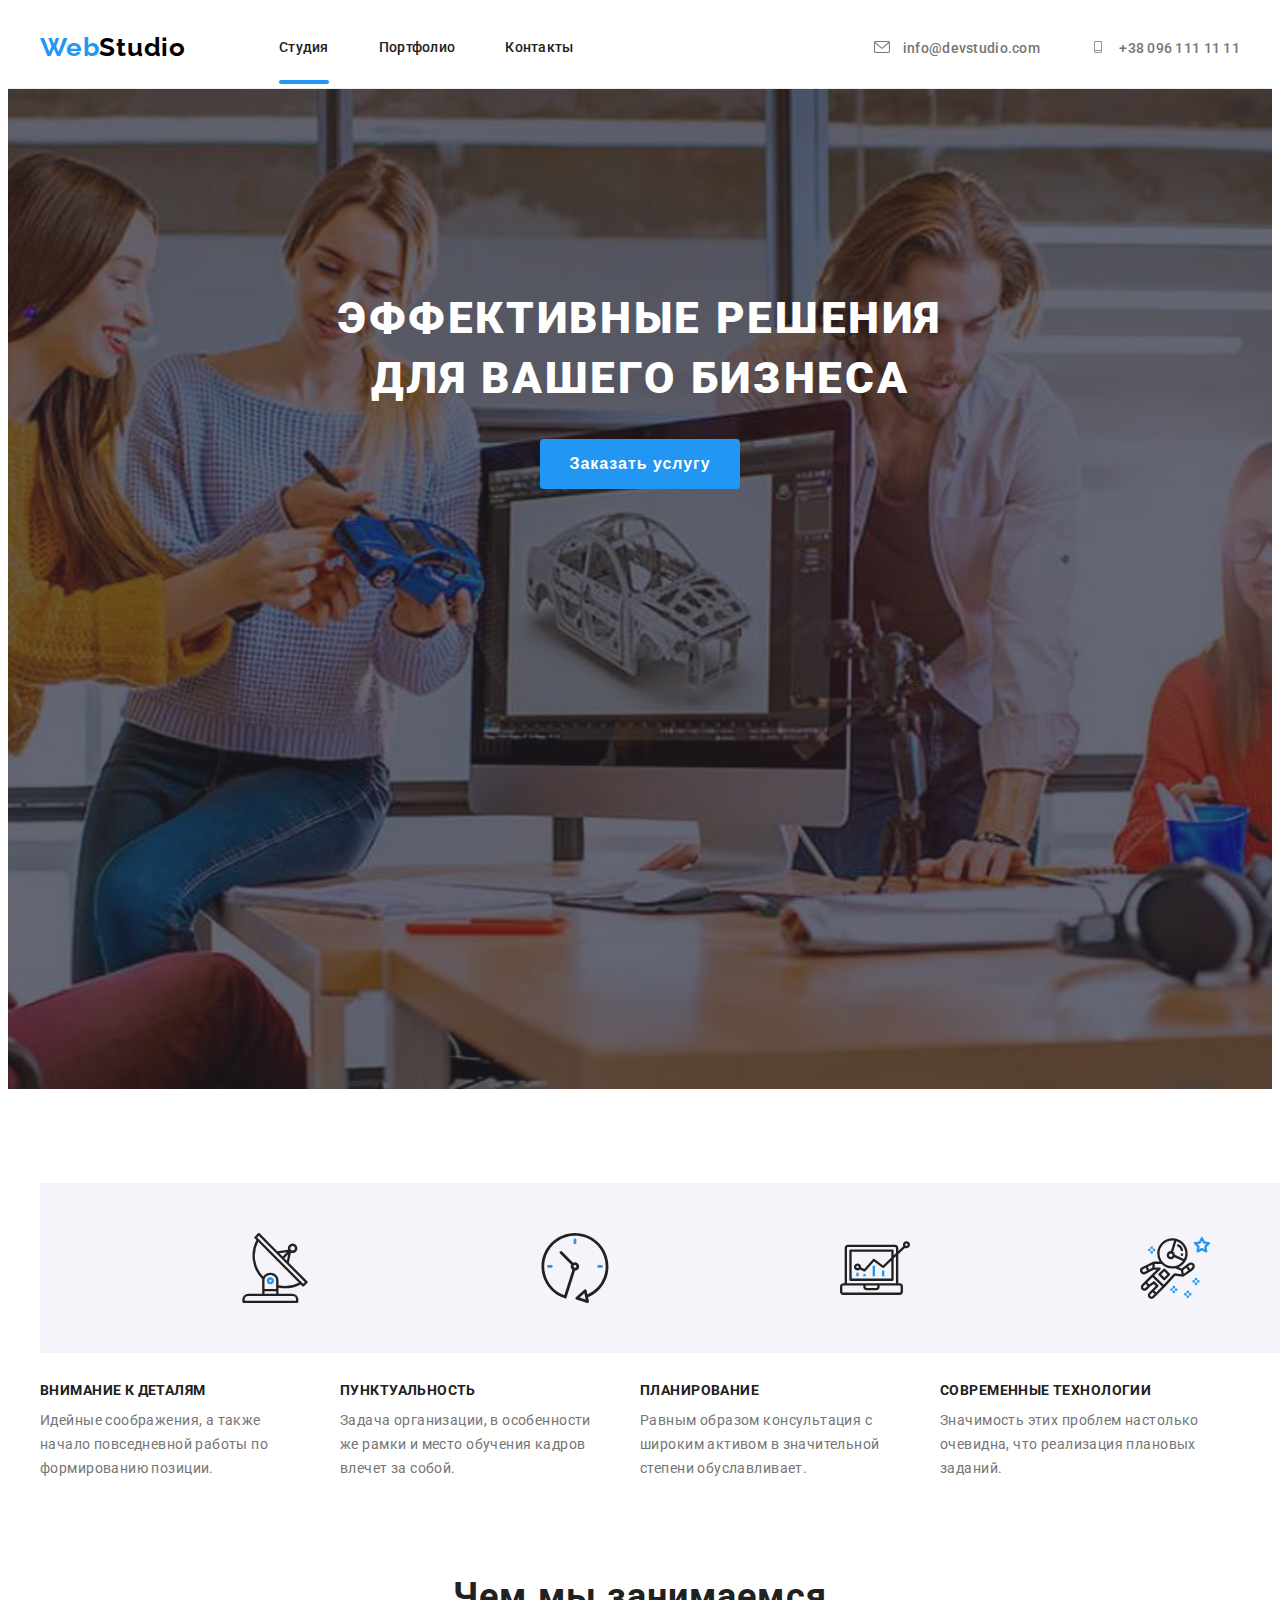
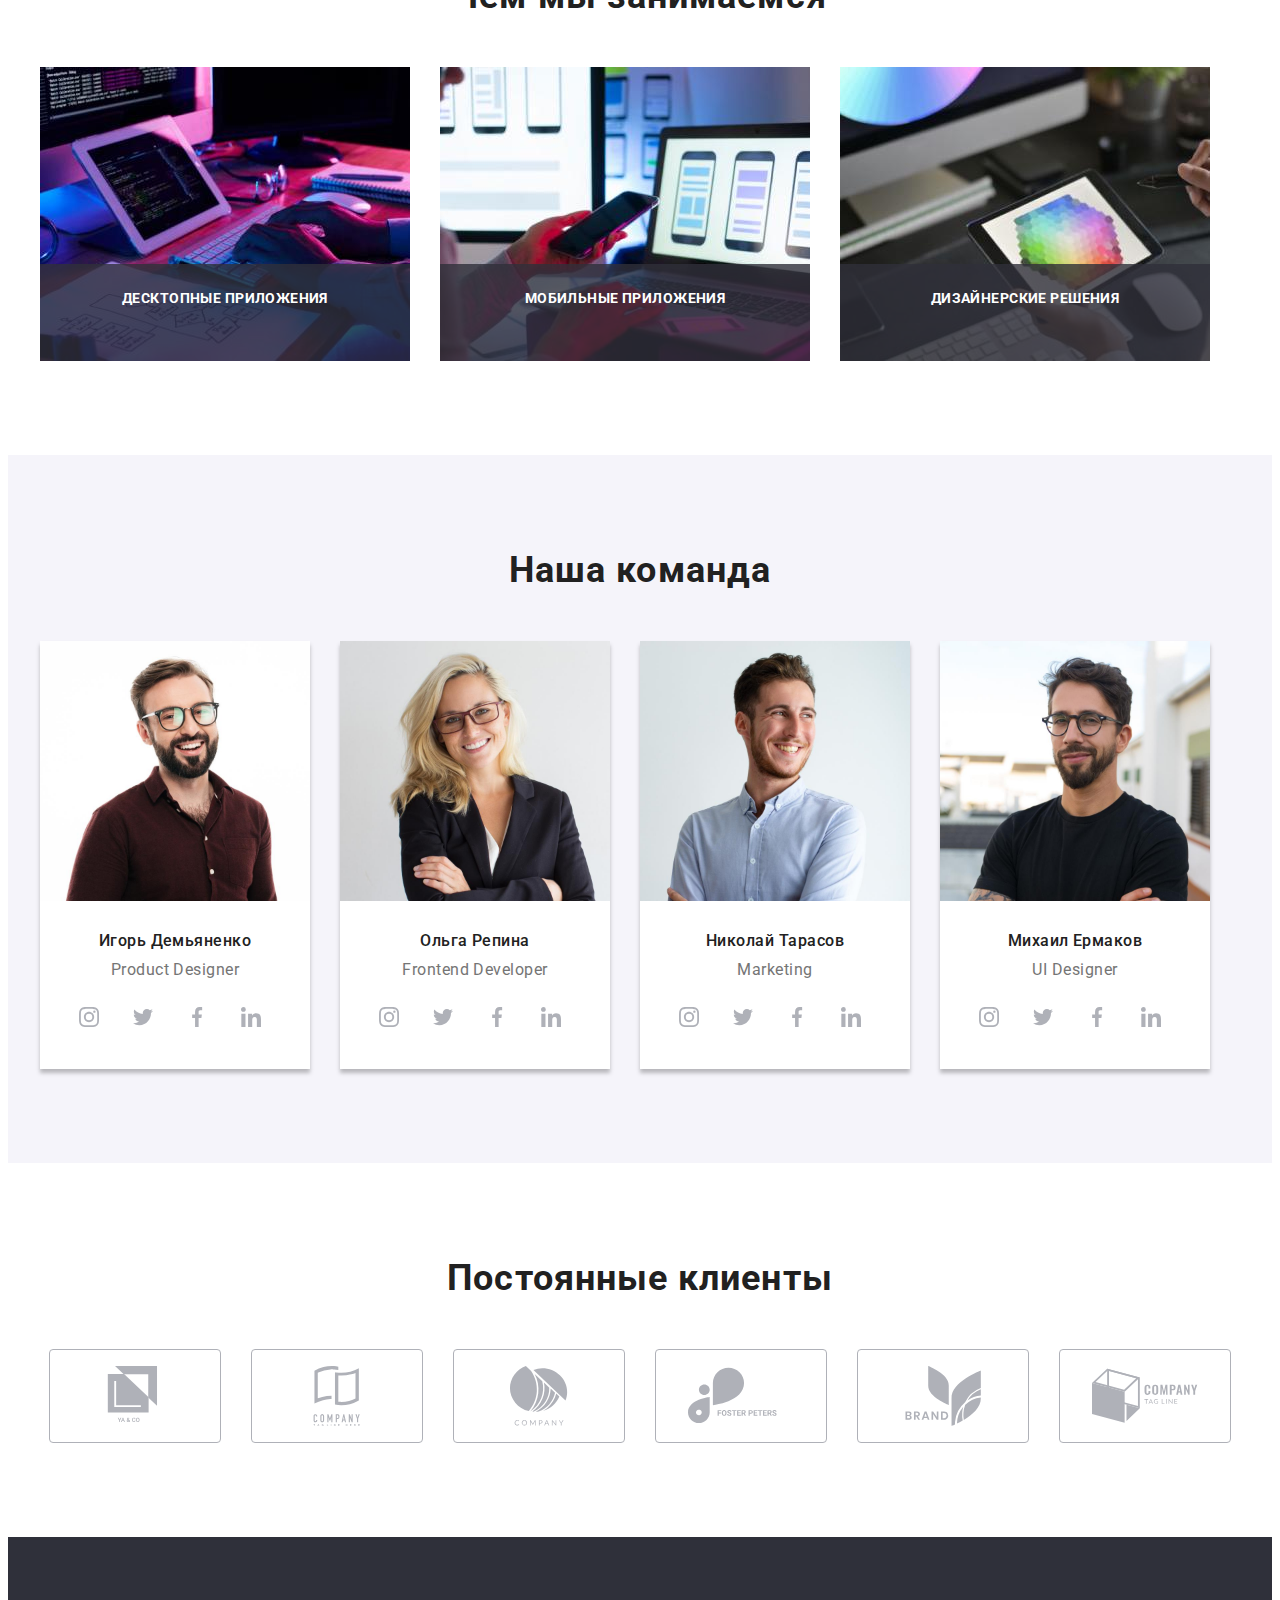
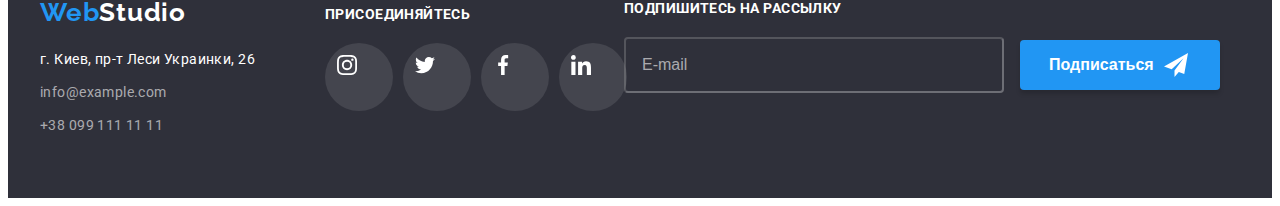
==== index.html @ b55950e6 "hw6-1st-try" ====
<!DOCTYPE html>
<html lang="ru">

<head>
  <meta charset="UTF-8" />
  <meta http-equiv="X-UA-Compatible" content="IE=edge" />
  <meta name="viewport" content="width=device-width, initial-scale=1.0" />
  <title>WebStudio</title>
  <link rel="preconnect" href="https://fonts.googleapis.com" />
  <link rel="preconnect" href="https://fonts.googleapis.com" />
  <link rel="preconnect" href="https://fonts.gstatic.com" crossorigin />
  <link href="https://fonts.googleapis.com/css2?family=Raleway:wght@700&family=Roboto:wght@400;500;700;900&display=swap"
    rel="stylesheet" />
  <link rel="stylesheet" href="https://cdnjs.cloudflare.com/ajax/libs/modern-normalize/1.1.0/modern-normalize.min.css"
    integrity="sha512-wpPYUAdjBVSE4KJnH1VR1HeZfpl1ub8YT/NKx4PuQ5NmX2tKuGu6U/JRp5y+Y8XG2tV+wKQpNHVUX03MfMFn9Q=="
    crossorigin="anonymous" referrerpolicy="no-referrer" />
  <link rel="stylesheet" href="css/styles.css" />
</head>

<body>
  <header class="header header-portfolio">
    <div class="container header-container">
      <a class="header-logo link" href="" lang="en">
        <span class="header-accent">Web</span>Studio</a>
      <nav class="header-nav link">
        <ul class="list menu-list">
          <li class="menu-item">
            <a class="menu-link menu-link-active link" href="index.html">Студия</a>
          </li>
          <li class="menu-item">
            <a class="menu-link link" href="portfolio.html">Портфолио</a>
          </li>
          <li class="menu-item">
            <a class="menu-link link" href="">Контакты</a>
          </li>
        </ul>
      </nav>
      <ul class="header-contacts list">
        <li class="header-contact">
          <a class="header-mail link" href="mailto:info@devstudio.com" class="contacts-link">
            <svg class="contact-icon" width="16" height="12">
              <use href="./img/sprite-sd.svg#icon-envelope"></use>
            </svg>
            info@devstudio.com
          </a>
        </li>
        <li class="header-contact">
          <a class="header-tel link" href="tel:+380961111111" class="contacts-link">
            <svg class="contact-icon" width="16" height="12">
              <use href="./img/sprite-sd.svg#icon-cell"></use>
            </svg>
            +38 096 111 11 11
          </a>
        </li>
      </ul>
    </div>
  </header>

  <main>
    <section class="hero-section">
      <div class="hero container">
        <h1 class="hero-text">
          Эффективные решения для вашего бизнеса
        </h1>
        <button class="button hero-btn" data-modal-open>Заказать услугу</button>
      </div>
    </section>

    <section class="advantage">
      <div class="container">
        <h2 hidden>Преимущества</h2>
        <ul class="advantage-text-list list">
          <li class="advantage-text">
            <div class="advantage-detail">
              <svg class="adv-detail-icon" width="70" height="70">
                <use href="./img/sprite-sd.svg#icon-antenna"></use>
              </svg>
            </div>
            <h3 class="advantage-item">Внимание к деталям</h3>
            <p class="advantage-detail-item">
              Идейные соображения, а также начало повседневной работы по формированию позиции.
            </p>
          </li>
          <li class="advantage-text">
            <div class="advantage-detail">
              <svg class="adv-detail-icon" width="70" height="70">
                <use href="./img/sprite-sd.svg#icon-clock"></use>
              </svg>
            </div>
            <h3 class="advantage-item">Пунктуальность</h3>
            <p class="advantage-detail-item">
              Задача организации, в особенности же рамки и место обучения кадров влечет за собой.
            </p>
          </li>
          <li class="advantage-text">
            <div class="advantage-detail">
              <svg class="adv-detail-icon" width="70" height="70">
                <use href="./img/sprite-sd.svg#icon-diagram"></use>
              </svg>
            </div>
            <h3 class="advantage-item">Планирование</h3>
            <p class="advantage-detail-item">
              Равным образом консультация с широким активом в значительной степени обуславливает.
            </p>
          </li>
          <li class="advantage-text">
            <div class="advantage-detail">
              <svg class="adv-detail-icon" width="70" height="70">
                <use href="./img/sprite-sd.svg#icon-astronaut"></use>
              </svg>
            </div>
            <h3 class="advantage-item">Современные технологии</h3>
            <p class="advantage-detail-item">
              Значимость этих проблем настолько очевидна, что реализация плановых заданий.
            </p>
          </li>
        </ul>
      </div>
    </section>

    <section class="activities-container">
      <div class="container">
        <h2 class="activities-header">Чем мы занимаемся</h2>
        <ul class="activities-list list">
          <li class="activities-text">
            <img src="./img/code-writing.jpg" alt="Написание кода" width="370" height="294" />
            <div class="activities-sign">
              <p class="activities-sign-text">Десктопные приложения</p>
            </div>
          </li>
          <li class="activities-text">
            <img src="./img/phone-app.jpg" alt="Приложение для телефона" width="370" height="294" />
            <div class="activities-sign">
              <p class="activities-sign-text">Мобильные приложения</p>
            </div>
          </li>
          <li class="activities-text">
            <img src="./img/colors.jpg" alt="Палитра" width="370" height="294" />
            <div class="activities-sign">
              <p class="activities-sign-text">Дизайнерские решения</p>
            </div>
          </li>
        </ul>
      </div>
    </section>

    <section class="team-text">
      <div class="container">
        <h2 class="team">Наша команда</h2>
        <ul class="team-members list">
          <li class="member-text">
            <img src="./img/IgorDemianenko.jpg" alt="Игорь Демьяненко" width="270" height="260" />
            <div class="member-item">
              <h3 class="team-member">Игорь Демьяненко</h3>
              <p class="team-member-occupation">Product Designer</p>
              <ul class="team-contacts list">
                <li class="team-contacts-detail">
                  <a href="" class="team-contact" target="_blank" rel="noopener noreferrer">
                    <svg class="team-contact-icon" width="106" height="60">
                      <use href="./img/sprite-sd.svg#icon-instagram"></use>
                    </svg>
                  </a>
                </li>
                <li class="team-contacts-detail">
                  <a href="" class="team-contact" target="_blank" rel="noopener noreferrer">
                    <svg class="team-contact-icon" width="106" height="60">
                      <use href="./img/sprite-sd.svg#icon-twitter"></use>
                    </svg>
                  </a>
                </li>
                <li class="team-contacts-detail">
                  <a href="" class="team-contact" target="_blank" rel="noopener noreferrer">
                    <svg class="team-contact-icon" width="106" height="60">
                      <use href="./img/sprite-sd.svg#icon-facebook"></use>
                    </svg>
                  </a>
                </li>
                <li class="team-contacts-detail">
                  <a href="" class="team-contact" target="_blank" rel="noopener noreferrer">
                    <svg class="team-contact-icon" width="106" height="60">
                      <use href="./img/sprite-sd.svg#icon-linkedin"></use>
                    </svg>
                  </a>
                </li>
              </ul>
            </div>
          </li>
          <li class="member-text">
            <img src="./img/OlhaRepina.jpg" alt="Ольга Репина" width="270" height="260" />
            <div class="member-item">
              <h3 class="team-member">Ольга Репина</h3>
              <p class="team-member-occupation">Frontend Developer</p>
              <ul class="team-contacts list">
                <li class="team-contacts-detail">
                  <a href="" class="team-contact" target="_blank" rel="noopener noreferrer">
                    <svg class="team-contact-icon" width="106" height="60">
                      <use href="./img/sprite-sd.svg#icon-instagram"></use>
                    </svg>
                  </a>
                </li>
                <li class="team-contacts-detail">
                  <a href="" class="team-contact" target="_blank" rel="noopener noreferrer">
                    <svg class="team-contact-icon" width="106" height="60">
                      <use href="./img/sprite-sd.svg#icon-twitter"></use>
                    </svg>
                  </a>
                </li>
                <li class="team-contacts-detail">
                  <a href="" class="team-contact" target="_blank" rel="noopener noreferrer">
                    <svg class="team-contact-icon" width="106" height="60">
                      <use href="./img/sprite-sd.svg#icon-facebook"></use>
                    </svg>
                  </a>
                </li>
                <li class="team-contacts-detail">
                  <a href="" class="team-contact" target="_blank" rel="noopener noreferrer">
                    <svg class="team-contact-icon" width="106" height="60">
                      <use href="./img/sprite-sd.svg#icon-linkedin"></use>
                    </svg>
                  </a>
                </li>
              </ul>
            </div>
          </li>
          <li class="member-text">
            <img src="./img/MykolaTarasov.jpg" alt="Николай Тарасов" width="270" height="260" />
            <div class="member-item">
              <h3 class="team-member">Николай Тарасов</h3>
              <p class="team-member-occupation">Marketing</p>
              <ul class="team-contacts list">
                <li class="team-contacts-detail">
                  <a href="" class="team-contact" target="_blank" rel="noopener noreferrer">
                    <svg class="team-contact-icon" width="106" height="60">
                      <use href="./img/sprite-sd.svg#icon-instagram"></use>
                    </svg>
                  </a>
                </li>
                <li class="team-contacts-detail">
                  <a href="" class="team-contact" target="_blank" rel="noopener noreferrer">
                    <svg class="team-contact-icon" width="106" height="60">
                      <use href="./img/sprite-sd.svg#icon-twitter"></use>
                    </svg>
                  </a>
                </li>
                <li class="team-contacts-detail">
                  <a href="" class="team-contact" target="_blank" rel="noopener noreferrer">
                    <svg class="team-contact-icon" width="106" height="60">
                      <use href="./img/sprite-sd.svg#icon-facebook"></use>
                    </svg>
                  </a>
                </li>
                <li class="team-contacts-detail">
                  <a href="" class="team-contact" target="_blank" rel="noopener noreferrer">
                    <svg class="team-contact-icon" width="106" height="60">
                      <use href="./img/sprite-sd.svg#icon-linkedin"></use>
                    </svg>
                  </a>
                </li>
              </ul>
            </div>
          </li>
          <li class="member-text">
            <img src="./img/MykhailoYermakov.jpg" alt="Михаил Ермаков" width="270" height="260" />
            <div class="member-item">
              <h3 class="team-member">Михаил Ермаков</h3>
              <p class="team-member-occupation">UI Designer</p>
              <ul class="team-contacts list">
                <li class="team-contacts-detail">
                  <a href="" class="team-contact" target="_blank" rel="noopener noreferrer">
                    <svg class="team-contact-icon" width="106" height="60">
                      <use href="./img/sprite-sd.svg#icon-instagram"></use>
                    </svg>
                  </a>
                </li>
                <li class="team-contacts-detail">
                  <a href="" class="team-contact" target="_blank" rel="noopener noreferrer">
                    <svg class="team-contact-icon" width="106" height="60">
                      <use href="./img/sprite-sd.svg#icon-twitter"></use>
                    </svg>
                  </a>
                </li>
                <li class="team-contacts-detail">
                  <a href="" class="team-contact" target="_blank" rel="noopener noreferrer">
                    <svg class="team-contact-icon" width="106" height="60">
                      <use href="./img/sprite-sd.svg#icon-facebook"></use>
                    </svg>
                  </a>
                </li>
                <li class="team-contacts-detail">
                  <a href="" class="team-contact" target="_blank" rel="noopener noreferrer">
                    <svg class="team-contact-icon" width="106" height="60">
                      <use href="./img/sprite-sd.svg#icon-linkedin"></use>
                    </svg>
                  </a>
                </li>
              </ul>
            </div>

          </li>
        </ul>
      </div>
    </section>

    <section class="clients">
      <div class="container">
        <h2 class="clients-item">Постоянные клиенты</h2>
        <ul class="clients-list list">
          <li class="client">
            <a href="" class="client-detail" target="_blank" rel="noopener noreferrer">
              <svg class="client-detail-icon" width="106" height="60">
                <use href="./img/sprite-sd.svg#icon-logo-one"></use>
              </svg>
            </a>
          </li>
          <li class="client">
            <a href="" class="client-detail" target="_blank" rel="noopener noreferrer">
              <svg class="client-detail-icon" width="106" height="60">
                <use href="./img/sprite-sd.svg#icon-logo-two"></use>
              </svg>
            </a>
          </li>
          <li class="client">
            <a href="" class="client-detail" target="_blank" rel="noopener noreferrer">
              <svg class="client-detail-icon" width="106" height="60">
                <use href="./img/sprite-sd.svg#icon-logo-three"></use>
              </svg>
            </a>
          </li>
          <li class="client">
            <a href="" class="client-detail" target="_blank" rel="noopener noreferrer">
              <svg class="client-detail-icon" width="106" height="60">
                <use href="./img/sprite-sd.svg#icon-logo-four"></use>
              </svg>
            </a>
          </li>
          <li class="client">
            <a href="" class="client-detail" target="_blank" rel="noopener noreferrer">
              <svg class="client-detail-icon" width="106" height="60">
                <use href="./img/sprite-sd.svg#icon-logo-five"></use>
              </svg>
            </a>
          </li>
          <li class="client">
            <a href="" class="client-detail" target="_blank" rel="noopener noreferrer">
              <svg class="client-detail-icon" width="106" height="60">
                <use href="./img/sprite-sd.svg#icon-logo-six"></use>
              </svg>
            </a>
          </li>

    </section>
  </main>

  <footer class="footer">
    <div class="container footer-info">
      <div class="footer-connect">
        <a class="footer-logo link" href="" lang="en">
          <span class="footer-accent">Web</span>Studio</a>
        <address class="contacts-address">
          <ul class="list">
            <li class="connect-item">
              <a class="footer-address link" href="https://goo.gl/maps/JnVJ7oRj71nepejRA" target="_blank"
                rel="noreferrer noopener">
                г. Киев, пр-т Леси Украинки, 26
              </a>
            </li>
            <li class="connect-item">
              <a class="footer-mail link" href="mailto:info@example.com">
                info@example.com
              </a>
            </li>
            <li class="connect-item">
              <a class="footer-tel link" href="tel:+380991111111">
                +38 099 111 11 11
              </a>
            </li>
          </ul>
        </address>
      </div>
      <div class="social-links">
        <h3 class="social-links-text">Присоединяйтесь</h3>
        <ul class="social-link-list list">
          <li class="social-link-item">
            <a href="" class="social-link" target="_blank" rel="noopener noreferrer">
              <svg class="social-link-icon" width="44" height="44">
                <use href="./img/sprite-sd.svg#icon-instagram"></use>
              </svg>
            </a>
          </li>
          <li class="social-link-item">
            <a href="" class="social-link" target="_blank" rel="noopener noreferrer">
              <svg class="social-link-icon" width="44" height="44">
                <use href="./img/sprite-sd.svg#icon-twitter"></use>
              </svg>
            </a>
          </li>
          <li class="social-link-item">
            <a href="" class="social-link" target="_blank" rel="noopener noreferrer">
              <svg class="social-link-icon" width="44" height="44">
                <use href="./img/sprite-sd.svg#icon-facebook"></use>
              </svg>
            </a>
          </li>
          <li class="social-link-item">
            <a href="" class="social-link" target="_blank" rel="noopener noreferrer">
              <svg class="social-link-icon" width="44" height="44">
                <use href="./img/sprite-sd.svg#icon-linkedin"></use>
              </svg>
            </a>
          </li>
        </ul>
      </div>

      <form action="" class="signup-form">
        <p class="signup">Подпишитесь на рассылку</p>
        <span class="signup-email">
          <label class="">
            <input type="email" class="signup-email-data" name="user-signup-email" placeholder="E-mail"
              pattern="([A-z0-9_.-]{1,})@([A-z0-9_.-]{1,}).([A-z]{2,8})" title="Введите mail@mail.com">

            <button type="submit" class="signup-btn">
              Подписаться
              <svg class="submit-icon" width="24" height="24">
                <use href="./img/sprite-sd.svg#icon-icon-send"></use>
              </svg>
            </button>
          </label>
        </span>
      </form>
    </div>
  </footer>

  <div class="backdrop is-hidden" data-modal>
    <div class="modal">
      <button type="button" class="modal-close" data-modal-close>
        <svg class="close" width="11" height="11">
          <use href="./img/sprite-sd.svg#icon-cross"></use>
        </svg>
      </button>

      <form action="" class="modal-form">
        <p class="form-header">Оставьте свои данные, мы вам перезвоним</p>


        <label class="form-textspace">
          Имя
          <span class="form-wrap">
            <input type="text" class="form-data" name="user-name" minlength="2" pattern="[a-zA-Zа-яёА-ЯЁ]+"
              title="Введите имя латиницей или кириллицей" required>
            <svg class="form-icon" width="12" height="12">
              <use href="./img/sprite-sd.svg#icon-person"></use>
            </svg>
          </span>
        </label>


        <label class="form-textspace">
          Телефон
          <span class="form-wrap">
            <input type="tel" class="form-data" name="user-tel" pattern="[0-9]{3}-[0-9]{3}-[0-9]{2}-[0-9]{2}"
              title="Введите номер телефона в формате: 099-999-99-99" required>
            <svg class="form-icon" width="12" height="12">
              <use href="./img/sprite-sd.svg#icon-phone"></use>
            </svg>
          </span>
        </label>


        <label class="form-textspace">
          Почта
          <span class="form-wrap">
            <input type="email" class="form-data" name="user-email"
              pattern="([A-z0-9_.-]{1,})@([A-z0-9_.-]{1,}).([A-z]{2,8})" required>
            <svg class="form-icon" width="12" height="12">
              <use href="./img/sprite-sd.svg#icon-email"></use>
            </svg>
          </span>
        </label>


        <label class="form-textspace">
          Комментарий
          <textarea class="form-comment" name="user-comment" placeholder="Введите текст"></textarea>
        </label>


        <label for="accept" class="form-checkbox">
          <p class="checkbox-text">Соглашаюсь с рассылкой и принимаю
            <a href="">Условия договора</a>
          </p>
          <input class="check" type="checkbox" id="accept">
          <span class="outer-checkbox"></span>
        </label>

        <button type="submit" class="form-btn">Отправить</button>
      </form>





    </div>
</body>
<script src="./js/modal.js"></script>

</html>
---- css/styles.css ----
:root {
  --header-color: #ffffff;
  --header-logo-color: #000000;
  --header-text-color: #212121;
  --title-color: #212121;
  --text-color: #757575;
  --footer-address-color: #ffffff;
  --footer-contacts-color: rgba(255, 255, 255, 0.6);
  --accent-color: #2196f3;
}

p, h1, h2, h3, h4, h5, h6 {
  margin: 0;
}

ul {
  margin: 0;
  padding: 0;
}

img {
  display: block;
}

button {
  cursor: pointer;
}

body {
  font-family: 'Roboto', sans-serif;
}

.container {
  width: 1200px;
  padding-left: 15px;
  padding-right: 15px;
  margin: 0 auto;
}

.list {
  list-style: none;
}

.link {
  text-decoration: none;
}

/*header*/

.header {
  background-color: var(--header-color);
  padding-top: 24px;
  padding-bottom: 25px;
  border-bottom: 1px solid;
  border-color: #ECECEC;
}

.header-portfolio {
  border-bottom: solid;
  border-color: #ECECEC;
  border-width: 1px;
}

.header-logo {
  font-family: Raleway;
  font-style: normal;
  font-weight: bold;
  font-size: 26px;
  line-height: 1.19;
  letter-spacing: 0.03em;
  color: var(--header-logo-color);
  margin-right: 93px;
  white-space: nowrap;
}

.header-accent {
  font-family: Raleway;
  font-style: normal;
  font-weight: bold;
  font-size: 26px;
  line-height: 1.19;
  letter-spacing: 0.03em;
  color: var(--accent-color);
}

.header-nav {
  display: flex;
  align-items: center;
}

.header-container {
  display: flex;
  align-items: center;
}

.menu-item:not(:last-child) {
margin-right: 50px;
}

.menu-item {
  position: relative;
}

.menu-link-active::after {
  content: '';
  position: absolute;
  background-color: var(--accent-color);
  width: 100%;
  height: 4px;
  border-radius: 2px;
  bottom: -28px;
  right: 0;
}

.menu-link {
  font-weight: 500;
  font-size: 14px;
  line-height: 1.14;
  letter-spacing: 0.02em;
  color: var(--title-color);
  transition: color 250ms cubic-bezier(0.4, 0, 0.2, 1);
}

.menu-list {
  font-weight: 500;
  font-size: 14px;
  line-height: 16px;
  letter-spacing: 0.02em;
  color: var(--header-text-color);
  display: flex;
}

.menu-link:hover,
.menu-link:focus {
  color: var(--accent-color);
}



.header-tel,
.header-mail {
  font-weight: 500;
  font-size: 14px;
  line-height: 1.14;
  letter-spacing: 0.02em;
  color: var(--text-color);
  transition: color 1250ms cubic-bezier(0.4, 0, 0.2, 1);
  
}

.header-tel:hover,
.header-tel:focus {
  color: var(--accent-color);
  cursor: pointer;
}

.header-mail:hover,
.header-mail:focus {
  color: var(--accent-color);
  cursor: pointer;
}

.contact-icon {
  margin-right: 10px;
  align-items: center;
}

.contact-icon {
  fill: var(--text-color);
  transition: fill  1250ms cubic-bezier(0.4, 0, 0.2, 1);
}

.header-mail:hover .contact-icon,
.header-mail:focus .contact-icon{
  fill: var(--accent-color);
}

.header-tel:hover .contact-icon,
.header-tel:focus .contact-icon{
  fill: var(--accent-color);
}

.header-contacts {
  display: inline-flex;
  margin-left: auto;
}

.header-contact:not(:last-child) {
  margin-right: 50px;
}

/*main-page*/

.hero-section {
  /* background-color: #2f303a; */
  align-items: center;
  padding-top: 200px;
  padding-bottom: 200px;
  max-width: 1600px;
  height: 600px;
  margin-left: auto;
  margin-right: auto;
  background-image: linear-gradient( rgba(47, 48, 58, 0.4), rgba(47, 48, 58, 0.4) ), url(../img/hero-bg.jpg);
  background-repeat: no-repeat;
  background-position: center;
  background-size: cover;
}

.hero-text {
  min-width: 696px;
  color: var(--header-color);
  font-weight: 900;
  font-size: 44px;
  line-height: 1.36;
  text-align: center;
  letter-spacing: 0.06em;
  text-transform: uppercase;
  width: 696px;
  display: block;
  margin: 0 auto;
  margin-bottom: 30px;
}

.hero-btn {
  font-weight: bold;
  font-size: 16px;
  line-height: 1.87;
  text-align: center;
  letter-spacing: 0.06em;
  border-radius: 4px;
  border-color: transparent;
  color: var(--header-color);
  background-color: var(--accent-color);
  min-Width: 200px;
  height: 50px;
  display: block;
  margin: 0 auto;
  transition: box-shadow 250ms cubic-bezier(0.4, 0, 0.2, 1);
}

.hero-btn:hover, .hero-btn:focus {
  box-shadow: 0px 4px 4px 0px rgba(0, 0, 0, 0.25); 
}

.button {cursor: pointer;}

/*advantage*/

.advantage {
  padding-top: 94px;
  padding-bottom: 94px;
  display: flex;
  }

.advantage-text {
  width: 270px;
  
  }

  .advantage-text:not(:last-child) {
  margin-right: 30px;
  }

.advantage-text-list {
  display: flex;
}

.advantage-detail {
  width: 270px;
  height: 120px;
  background-color: #F5F4FA;
  margin-bottom: 30px;
  display: flex;
  justify-content: center;
  align-items: center; 
  padding: 25px 100px 25px 100px;
}

.adv-detail-icon {
  display: flex;
  justify-content: center;
}

.advantage-item {
  font-weight: bold;
  font-size: 14px;
  line-height: 1.14;
  letter-spacing: 0.03em;
  text-transform: uppercase;
  color: var(--header-text-color);
  margin-bottom: 10px;
}

.advantage-detail-item {
  font-weight: normal;
  font-size: 14px;
  line-height: 1.71;
  letter-spacing: 0.03em;
  color: var(--text-color);
  width: 270px;
}

/*activities*/

.activities-container {
padding-bottom: 94px;
}

.activities-list {
  display: flex;
  margin-top: 50px;
}

.activities-text:not(:last-child) {
  margin-right: 30px;
}

.activities-text {
  position: relative;
}

.activities-sign {
position: absolute;
display: flex;
justify-content: center;
align-items: center;
bottom: 0;
width: 100%;
}

.activities-sign-text {

font-weight: bold;
font-size: 14px;
line-height: 1.14;
letter-spacing: 0.03em;
text-transform: uppercase;
background-color: rgba(47, 48, 58, 0.8);
color: #FFFFFF;
width: 100%;
height: 70px;
text-align: center;
padding-top: 27px;
}

.activities-header,
.team {
  font-weight: bold;
  font-size: 36px;
  line-height: 1.17;
  text-align: center;
  letter-spacing: 0.03em;
  color: var(--header-text-color);
  margin-bottom: 50px;
}

.team-text {
  padding-top: 94px;
  padding-bottom: 94px;
  background-color: #F5F4FA;
}

.team-members {
display: flex;
}

.member-text:not(:last-child) {
  margin-right: 30px;
}

.member-text {
box-shadow: 0px 4px 4px 0px rgba(0, 0, 0, 0.25);
background-color: #fff;
}

.member-item {
  padding-top: 30px;
  padding-bottom: 30px;
}

.team-member {
  font-weight: 500;
  font-size: 16px;
  line-height: 1.19;
  letter-spacing: 0.03em;
  text-align: center;
  color: var(--header-text-color);

}

.team-member-occupation {
  font-weight: normal;
  font-size: 16px;
  line-height: 1.19;
  text-align: center;
  letter-spacing: 0.03em;
  color: var(--text-color);
  padding-top: 10px;
  margin-bottom: 16px;
}

.team-contacts {
  display: flex;
  align-items: center;
  justify-content: center;
}
.team-contact {
  border-radius: 50px;
  background-color: rgba(255, 255, 255, 0.1);
  padding: 12px;
  display: flex;
  transition: background-color 250ms cubic-bezier(0.4, 0, 0.2, 1);
}

.team-contacts-detail {
  margin-right: 10px;
  width: 44px;
  height: 44px;
}

.team-contact-icon {
  fill: #AFB1B8;
  width: 20px;
  height: 20px;
  transition: fill 250ms cubic-bezier(0.4, 0, 0.2, 1);
}

.team-contact:hover, 
.team-contact:focus {
background-color: var(--accent-color);
}

.team-contact:hover .team-contact-icon, 
.team-contact:focus .team-contact-icon {
fill: #FFFFFF;
}

/* clients */

.clients {
  padding-bottom: 94px;
  padding-top: 94px;
}

.clients-item {
  font-weight: bold;
  font-size: 36px;
  line-height: 1.17;
  text-align: center;
  letter-spacing: 0.03em;
  color: var(--header-text-color);
  margin-bottom: 50px;
}

.clients-list {
  display: flex;
  justify-content: center;
}

.client-detail-icon {
  display: flex;
  justify-content: center;
  fill: #AFB1B8;
  transition: fill 250ms cubic-bezier(0.4, 0, 0.2, 1);
}

.client-detail {
  width: 170px;
  height: 92px;
  border: solid;
  border-color: #AFB1B8;
  border-width: 1px;
  border-radius: 4px;
display: flex;
align-items: center;
justify-content: center;
transition: border-color 250ms cubic-bezier(0.4, 0, 0.2, 1);
}

.client:not(:last-child) {
  margin-right: 30px;
}


.client-detail:hover, 
.client-detail:focus {
  border-color: var(--accent-color);
}

.client-detail:hover .client-detail-icon, 
.client-detail:focus .client-detail-icon {
  fill: var(--accent-color);
}


/*footer and contacts*/

.footer {
background-color: #2f303a;
padding-top: 60px;
padding-bottom: 60px;
}

.footer-info {
  display: flex;
  align-items: center;
}

.footer-connect {
  margin-right: 70px;
}

.connect-item:not(:last-child) {
  margin-bottom: 9px;
}

.footer-logo {
  font-family: Raleway;
  font-style: normal;
  font-weight: bold;
  font-size: 26px;
  line-height: 1.19;
  letter-spacing: 0.03em;
  color: var(--header-color);
  white-space: nowrap;
}

.footer-accent {
  font-family: Raleway;
  font-style: normal;
  font-weight: bold;
  font-size: 26px;
  line-height: 1.19;
  letter-spacing: 0.03em;
  color: var(--accent-color);
}

.connect-item:not(:last-child) {
  margin-bottom: 9px;
}

.contacts-address {
  font-style: inherit;
  font-size: 14px;
  line-height: 1.71;
  letter-spacing: 0.03em;
  color: var(--header-color);
  margin-top: 20px;
}

.footer-address {
font-size: 14px;
line-height: 1.71;
letter-spacing: 0.03em;
color: var(----footer-address-color);
transition: color 250ms cubic-bezier(0.4, 0, 0.2, 1);
}

.footer-mail,
.footer-tel {
  font-weight: normal;
  font-size: 14px;
  line-height: 1.71;
  letter-spacing: 0.03em;
  color: var(--footer-contacts-color);
  transition: color 250ms cubic-bezier(0.4, 0, 0.2, 1);
}

.footer-mail:hover,
.footer-mail:focus {
  color: var(--accent-color);
}

.footer-tel:hover,
.footer-tel:focus {
  color: var(--accent-color);
}

.footer-address:hover,
.footer-address:focus {
  color: var(--accent-color);
}

.social-links {
  width: 206px;
  height: 80px;
margin-bottom: 40px;
margin-right: 93px;
}

.social-link-icon {
  width: 20px;
  height: 20px;
  fill: var(--header-color);
  
}

.social-link {
  width: 44px;
  height: 44px;
  border-radius: 50px;
  background-color: rgba(255, 255, 255, 0.1);
  padding: 12px;
  display: flex;
  transition: background-color 250ms cubic-bezier(0.4, 0, 0.2, 1);
}

.social-link:hover, 
.social-link:focus {
  background-color: var(--accent-color);
}

.social-links-text {
  font-weight: bold;
  font-size: 14px;
  line-height: 1.14;
  letter-spacing: 0.03em;
  text-transform: uppercase;
  color: var(--header-color);
  text-align: justify;
}

.social-link-item {
  margin-right: 10px;
  
}

.social-link-list {
  display: flex;
  align-items: center;
  margin-top: 20px;
}

.signup-form {
  display: block;
margin-bottom: 40px;
}



.signup-email-data {
  border-radius: 1px solid ;
  border-color: rgba(255, 255, 255, 0.3);
  border-radius: 4px;
  background-color: transparent;
  width: 358px;
  height: 50px;
padding-left: 16px;
margin-right: 12px;
color:var(--header-color)
}

.signup-email-data::placeholder {
font-size: 16px;
Line-height: 1.07;
color: rgba(255, 255, 255, 0.6);
}  


.signup {
margin-bottom: 20px;
  font-weight: bold;
  font-size: 14px;
  line-height: 1.14;
  letter-spacing: 0.03em;
  text-transform: uppercase;
  color: var(--header-color);
  text-align: justify;
}

.signup-email {
  display: flex;
  align-content: center;
  justify-content: center;
}


.signup-btn {
  display: inline-flex;
  border: none;
  width: 200px;
  height: 50px;
  padding: 10px 28px 10px 29px;
  font-weight: 700;
  font-size: 16px;
  line-height: 1.87;
  align-items: center;
  text-align: center;
  background-color: var(--accent-color);
  box-shadow: 0px 4px 4px rgb(0 0 0 / 15%);
  border-radius: 4px;
  color: var(--header-color);
  transition: box-shadow 250ms cubic-bezier(0.4, 0, 0.2, 1);
}

.signup-btn:hover, 
.signup-btn:focus {
  box-shadow: 0px 4px 4px 0px rgba(0, 0, 0, 0.25);
}

.submit-icon {
fill: var(--header-color);
margin-left: 10px;
}

/*portfolio*/

.info-section {
  padding-top: 94px;
  padding-bottom: 94px;
}

.btn-list {
display: flex;
justify-content: center;
margin-right: 8px;
margin-bottom: 50px;
}

.btn-list-item {
font-family: Roboto;
font-weight: 500;
font-size: 16px;
line-height: 1.62;
text-align: center;
letter-spacing: 0.03em;
color: var(--header-text-color);
padding-top: 6px;
padding-bottom: 6px;
padding-right: 22px;
padding-left: 22px;
border: none;
transition: background-color 250ms cubic-bezier(0.4, 0, 0.2, 1),
color 250ms cubic-bezier(0.4, 0, 0.2, 1), 
border-radius 250ms cubic-bezier(0.4, 0, 0.2, 1), 
box-shadow 250ms cubic-bezier(0.4, 0, 0.2, 1);
}

.btn-menu-list:not(:last-child) {
  margin-right: 8px;
}


.btn-list-item:hover, 
.btn-list-item:focus {
  background-color: var(--accent-color);
  color: var(--header-color);
  border-radius: 4px;
  box-shadow: 0px 4px 4px 0px rgba(0, 0, 0, 0.25); 
}

.list-item {
font-weight: bold;
font-size: 18px;
line-height: 2;
letter-spacing: 0.06em;
color: var(--header-text-color);
}

.list-item-text {
font-size: 16px;
line-height: 1.87;
letter-spacing: 0.03em;
color: var(--text-color);
}

.items-list {
  display: flex;
  flex-wrap: wrap;
  margin-left: -30px;
  margin-top: -30px;
}

.offer-item {
  flex-basis: calc(100% / 3 - 30px);
  margin-left: 30px;
  margin-top: 30px;
  transition: box-shadow 250ms cubic-bezier(0.4, 0, 0.2, 1)
}

.offer-item:hover, 
.offer-item:focus {
  box-shadow: 0px 4px 4px 0px rgba(0, 0, 0, 0.25); 
  cursor: pointer;
}

.offer-item:hover .offer-item-text {
  transform: translateY(0);
}

.offer-item-overlay {
  position: relative;
  overflow: hidden;
}

.offer-item-text {
  position: absolute;
  padding: 63px 24px;
  top: 0;
  left: 0;
  color: var(--footer-address-color);
  font-size: 18px;
  line-height: 1.56;
  letter-spacing: 0.03em;
  background-color: rgba(33, 150, 243, 0.9);
  transform: translateY(100%);
  transition: transform 250ms cubic-bezier(0.4, 0, 0.2, 1);
}


.item-text {
  padding: 20px 24px 20px 24px;
  border: solid;
  border-width: 1px;
  border-color: #EEEEEE;
} 

.list-item-text {
  margin-top: 4px;
}

.list-item-text {
  justify-content: space-between;
  align-content: center;
}

/* backdrop */

.backdrop {
  width: 100%;
  height: 100%;
  position: fixed;
  top: 0;
  background-color: rgba(0, 0, 0, 0.2);
  transition: opacity 500ms linear, visibility 500ms linear;
}

.modal {
  position: absolute;
  width: 528px;
  height: 582px;
  background-color: #fff;
  border-radius: 4px;
  top: 50%;
  left: 50%;
  transform: translate(-50%, -50%);
    padding:40px;
}

.modal-close {
  background-color: transparent;
  border: 1px solid rgba(0, 0, 0, 0.1);
  border-radius: 50%;
height: 30px;
width: 30px;
position: absolute;
top: 8px;
right: 8px;
display: flex;
align-items: center;
justify-content: center;
transition: fill 250ms cubic-bezier(0.4, 0, 0.2, 1);
}

.close {
transition: fill 250ms cubic-bezier(0.4, 0, 0.2, 1);
}

.modal-close:hover .close, 
.modal-close:focus .close {
  fill:var(--accent-color)
}

.modal-form {
  display: flex;
  flex-direction: column;

}

.form-header {
font-weight: bold;
font-size: 20px;
line-height: 1,15;
text-align: center;
letter-spacing: 0.03em;
color: var(--header-text-color);
margin-bottom: 12px;
}



.form-data {
width: 100%;
height: 40px;
border: 1px solid rgba(33, 33, 33, 0.2);
border-radius: 4px;
margin-bottom: 10px;
padding-left: 30px;
padding-top: 12px;
padding-bottom: 12px;
position: relative;
transition: border-color 250ms cubic-bezier(0.4, 0, 0.2, 1);

}

.form-data:focus {
  outline: none;
  border-color: var(--accent-color);
}


.form-comment {
width: 100%;
height: 120px;
border: 1px solid rgba(33, 33, 33, 0.2);
border-radius: 4px;
margin-bottom: 20px;
margin-top: 4px;
resize: none;
padding: 12px 16px;
transition: border-color 250ms cubic-bezier(0.4, 0, 0.2, 1);
}

.form-comment:focus {
  outline: none;
  border-color: var(--accent-color);
}

.form-comment::placeholder {
font-size: 12px;
line-height: 14px;
letter-spacing: 1,16;
color: rgba(117, 117, 117, 0.5);
}

.form-wrap {
  position: relative;
  margin-top: 4px;
}

.form-icon {
position: absolute;
top: 50%;
left: 12px;
transform: translateY(-50%);
transition: fill 250ms cubic-bezier(0.4, 0, 0.2, 1);
}

.form-data:focus + .form-icon {
  fill: var(--accent-color);
}

.form-data {
  margin-top: 4px;
}

.form-btn {
  font-weight: bold;
  font-size: 16px;
  line-height: 1.87;
  text-align: center;
  letter-spacing: 0.06em;
  border: none;
  border-radius: 4px;
  color: var(--header-color);
  background-color: var(--accent-color);
  min-Width: 200px;
  height: 50px;
  display: block;
  margin: 0 auto;
  transition: box-shadow 250ms cubic-bezier(0.4, 0, 0.2, 1);
}

.form-btn:hover, .form-btn:focus {
  box-shadow: 0px 4px 4px 0px rgba(0, 0, 0, 0.25); 
}

.form-textspace {
font-size: 12px;
Line height: 1.17;
color: #757575;
}

.form-checkbox {
  display: flex;
  align-items: center;
  justify-content: center;
  position: relative;
  margin-bottom: 30px;
}

.outer-checkbox {
display: flex;
align-items: center;
justify-content: center;
position: absolute;
left: 0;
margin-left: 15px;
width: 16px;
height: 15px;
border: 2px solid var(--header-text-color);
border-radius: 4px;
box-shadow: 0px 4px 4px rgba(0, 0, 0, 0.25);
cursor: pointer;

}


.check {
  appearance: none;
  position: absolute;
 }

.check:checked + .outer-checkbox {
  background-color: transparent;
  background-image: url(../img/check.svg);
  border: none;
  display: block;
  align-content: center;
  justify-content: center;
  width: 16px;
  height: 15px;
}



.checkbox-text {
font-size: 14px;
line-height: 1.46;
Align: Left;
Letter-spacing: 3%;
color: #757575
}

.backdrop.is-hidden {
visibility: hidden;
opacity: 0;
pointer-events: none;
}
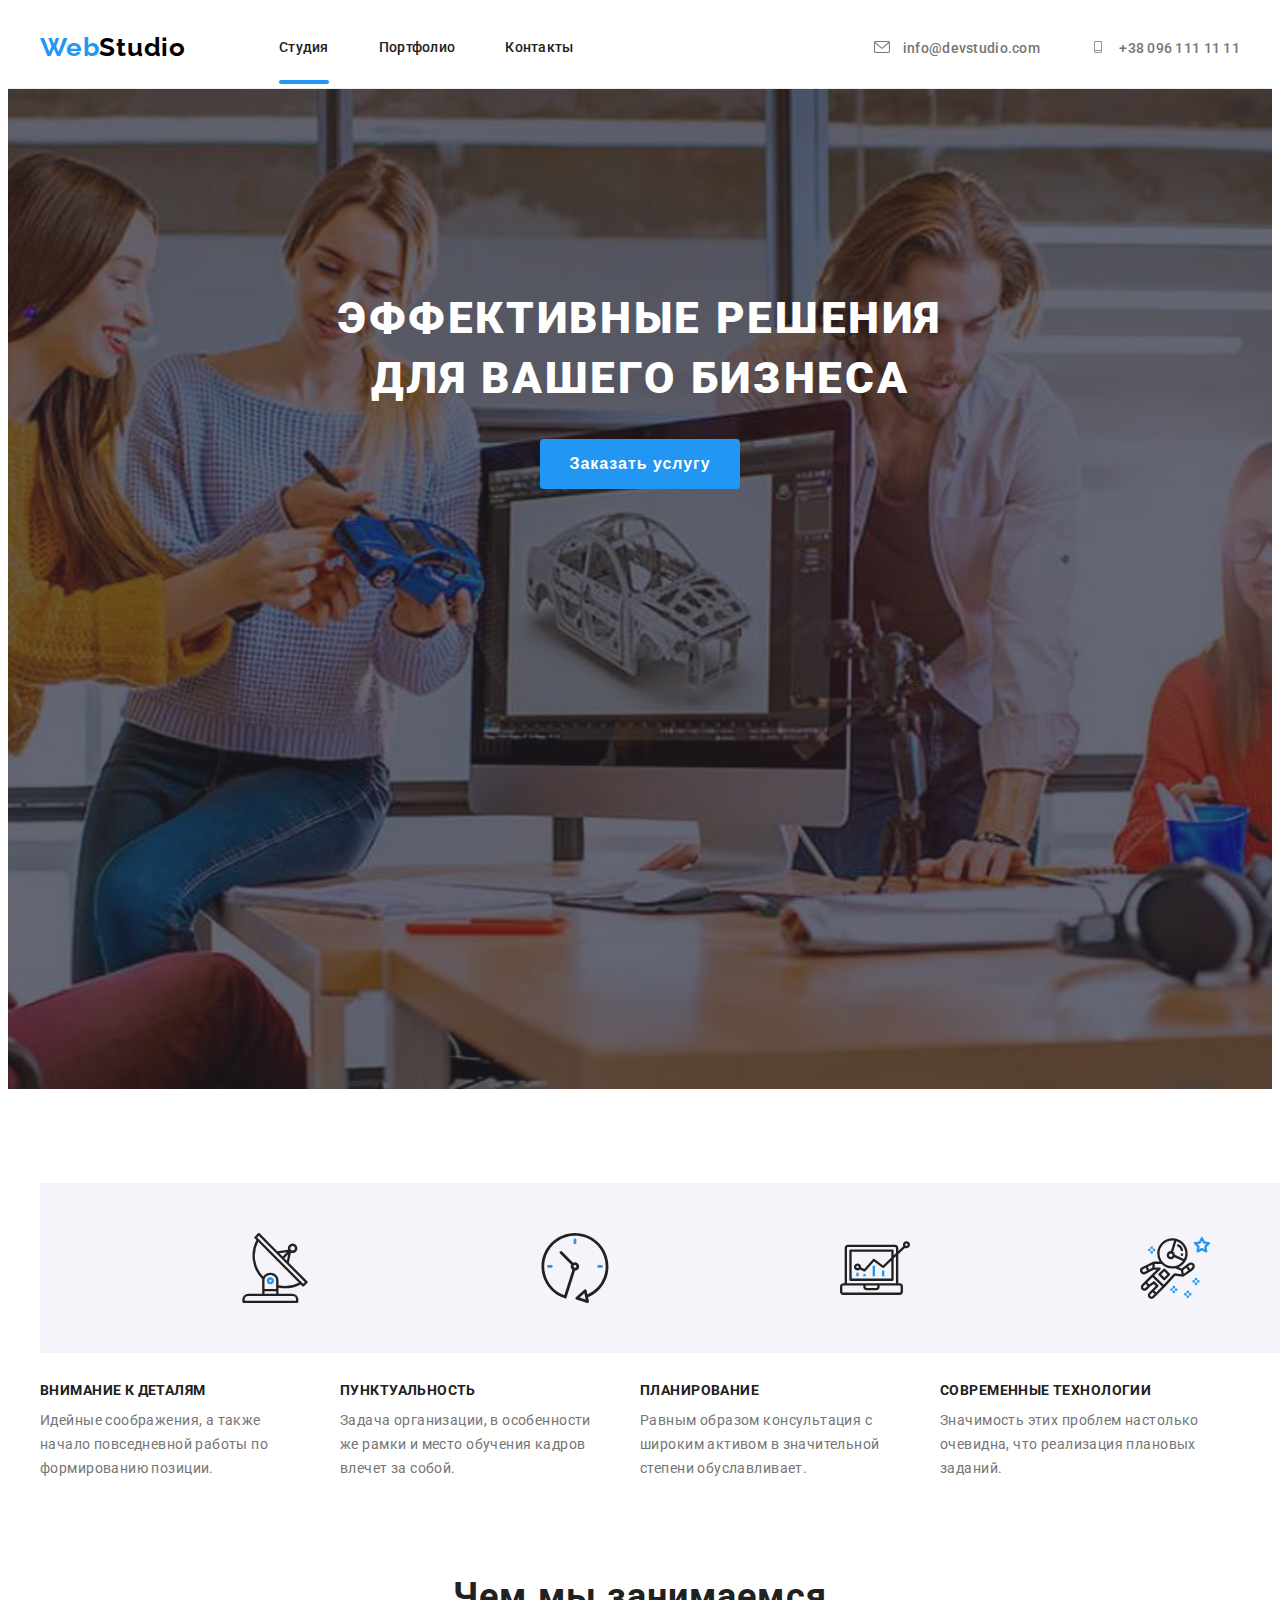
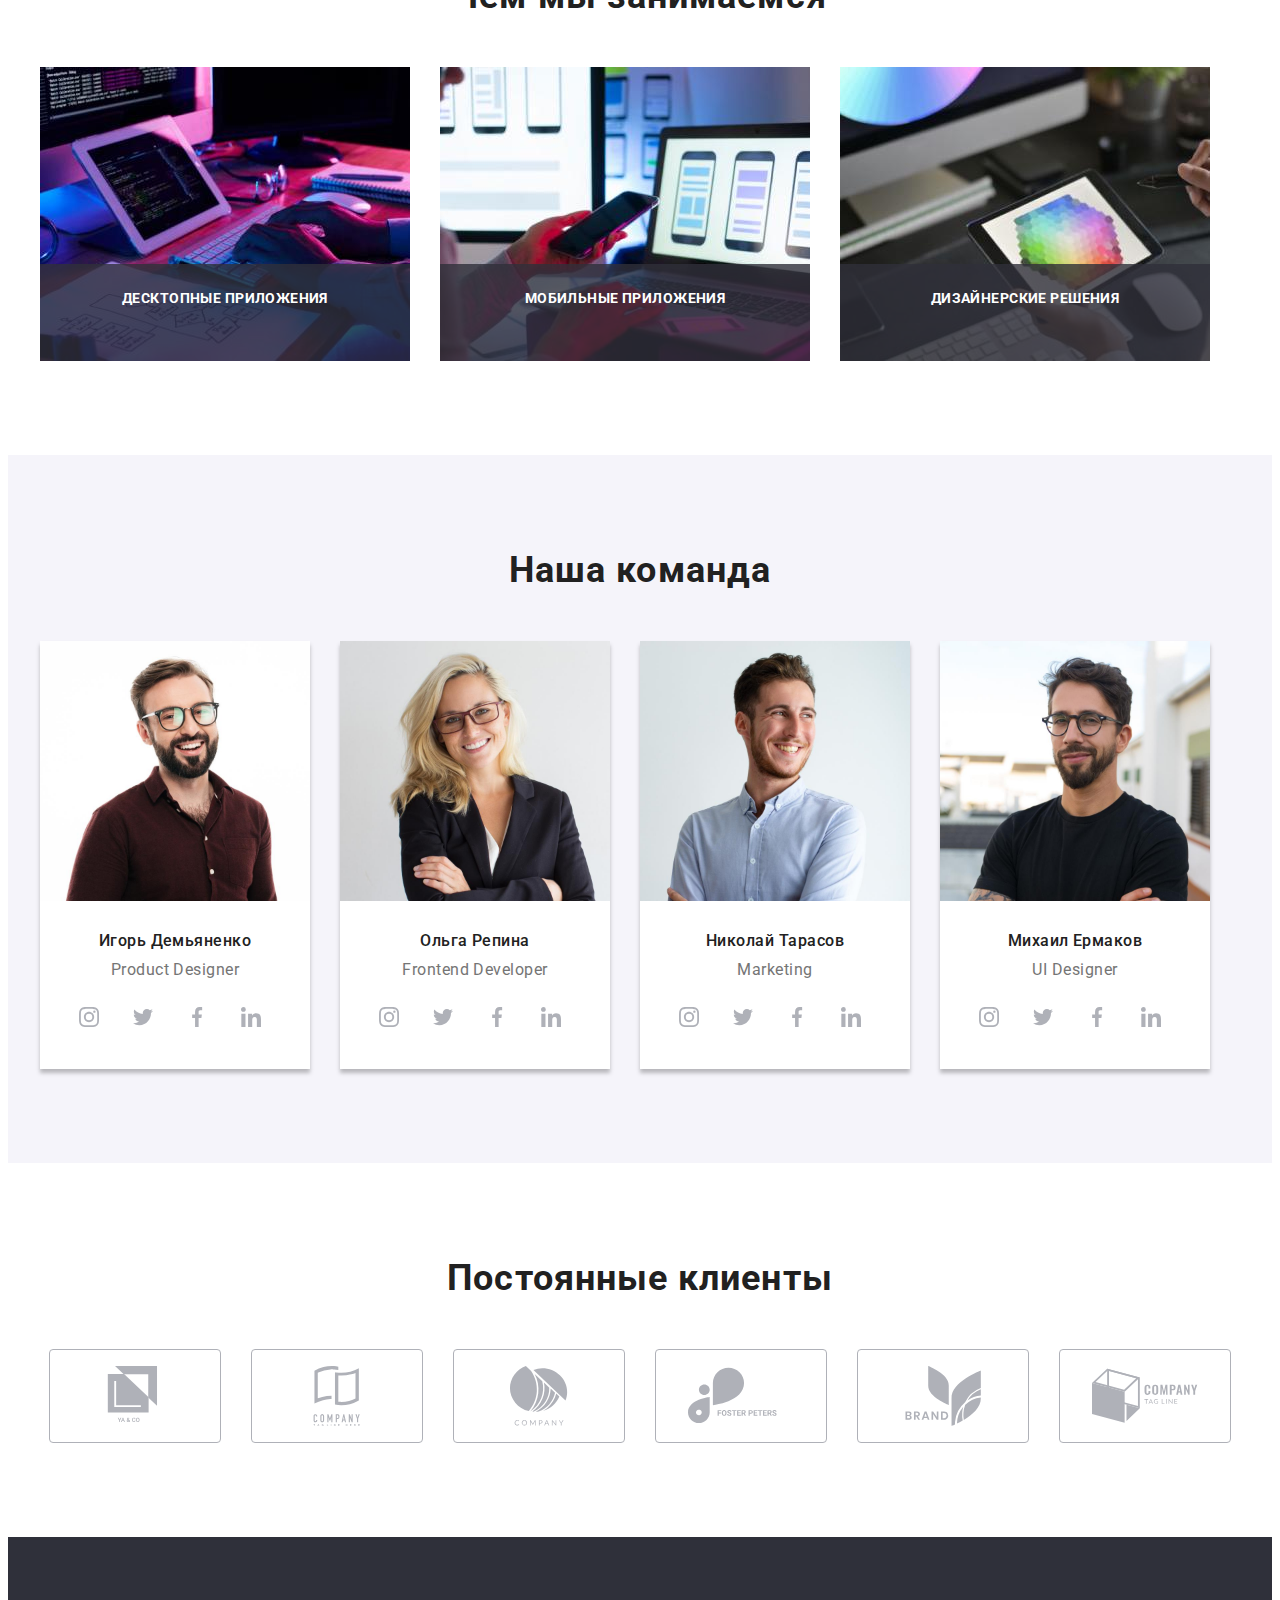
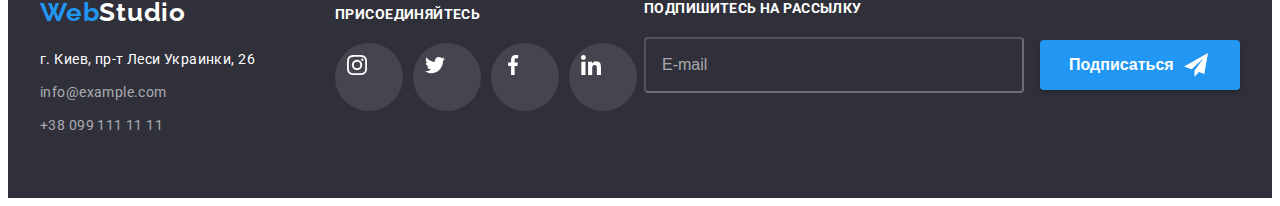
==== commit 29c70e6d: "hw6-upd1" ====
--- a/index.html
+++ b/index.html
@@ -459,7 +459,7 @@
           <span class="form-wrap">
             <input type="tel" class="form-data" name="user-tel" pattern="[0-9]{3}-[0-9]{3}-[0-9]{2}-[0-9]{2}"
               title="Введите номер телефона в формате: 099-999-99-99" required>
-            <svg class="form-icon" width="12" height="12">
+            <svg class="form-icon" width="13" height="13">
               <use href="./img/sprite-sd.svg#icon-phone"></use>
             </svg>
           </span>
@@ -471,7 +471,7 @@
           <span class="form-wrap">
             <input type="email" class="form-data" name="user-email"
               pattern="([A-z0-9_.-]{1,})@([A-z0-9_.-]{1,}).([A-z]{2,8})" required>
-            <svg class="form-icon" width="12" height="12">
+            <svg class="form-icon" width="15" height="12">
               <use href="./img/sprite-sd.svg#icon-email"></use>
             </svg>
           </span>
--- a/css/styles.css
+++ b/css/styles.css
@@ -504,6 +504,7 @@
 .footer-info {
   display: flex;
   align-items: center;
+  justify-content: space-between;
 }
 
 .footer-connect {
@@ -944,6 +945,8 @@
 left: 12px;
 transform: translateY(-50%);
 transition: fill 250ms cubic-bezier(0.4, 0, 0.2, 1);
+width: 18px;
+height: 18px;
 }
 
 .form-data:focus + .form-icon {
@@ -1000,7 +1003,6 @@
 height: 15px;
 border: 2px solid var(--header-text-color);
 border-radius: 4px;
-box-shadow: 0px 4px 4px rgba(0, 0, 0, 0.25);
 cursor: pointer;
 
 }
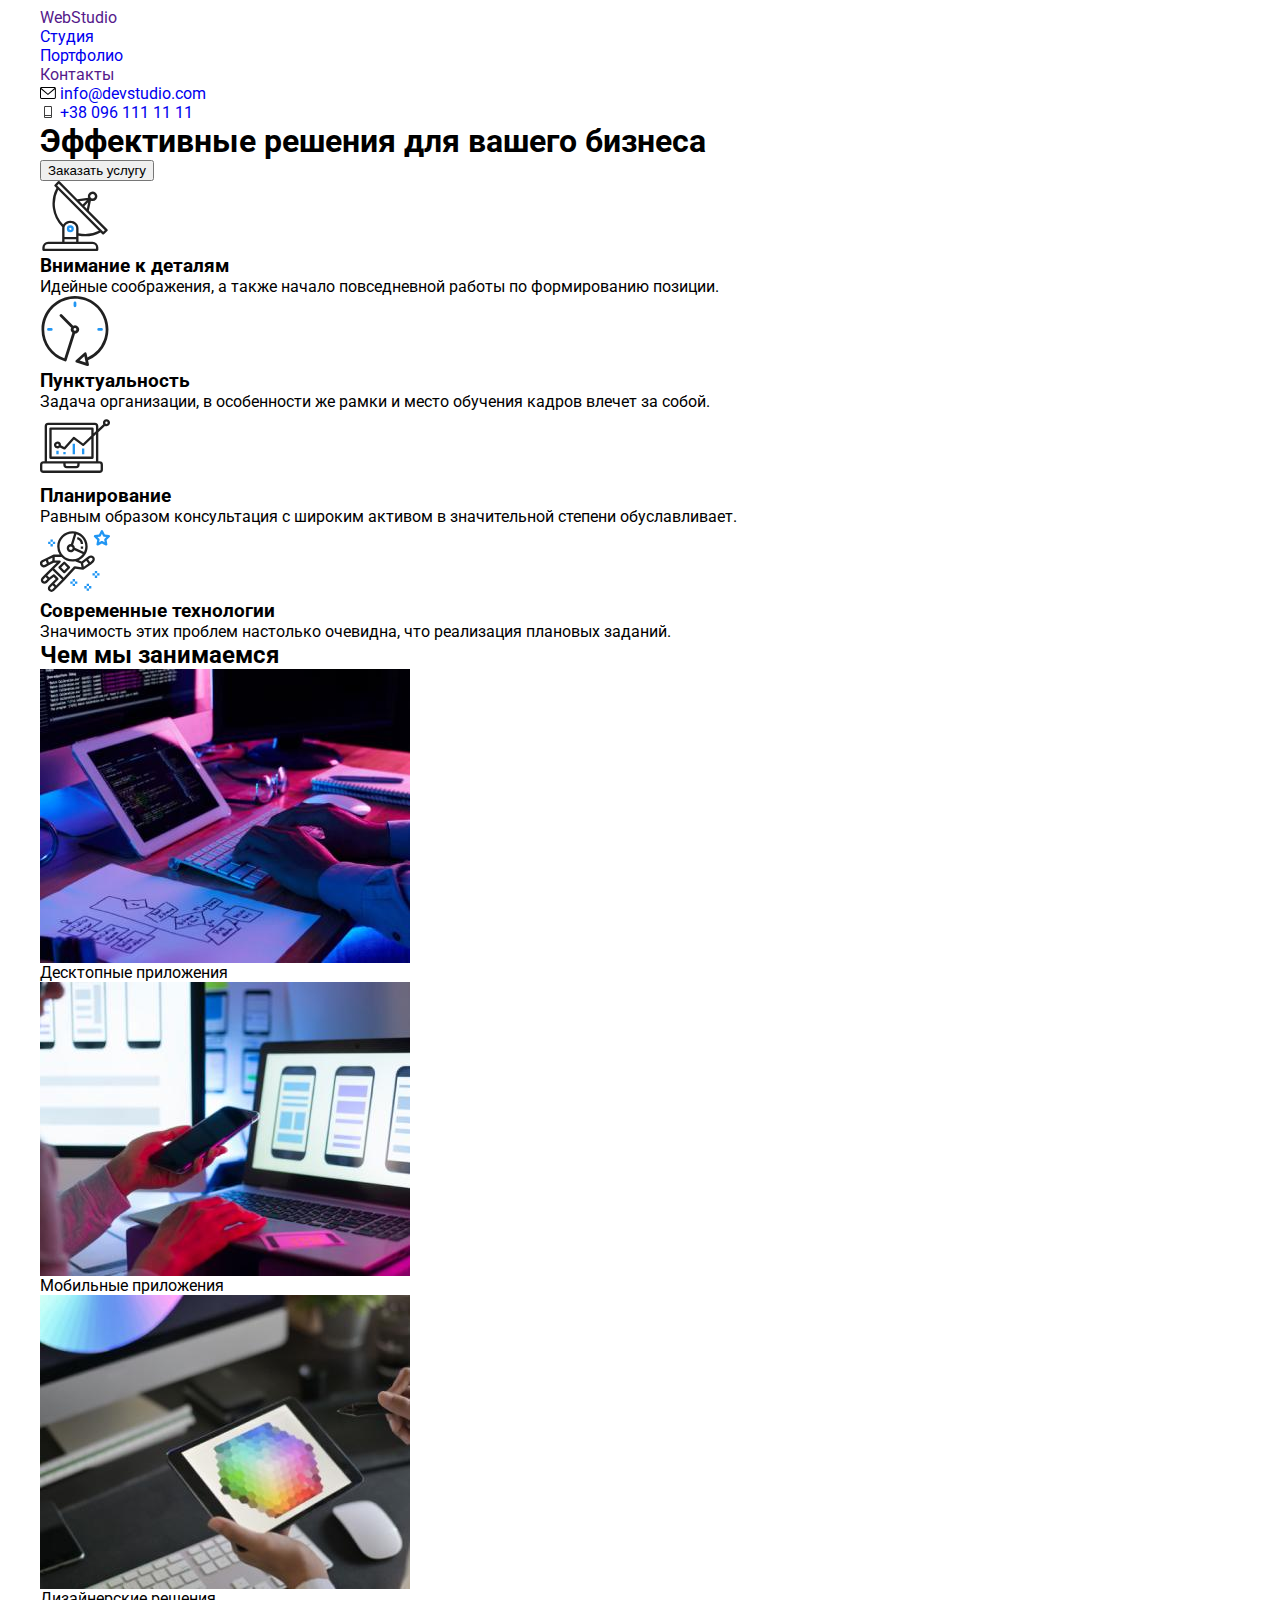
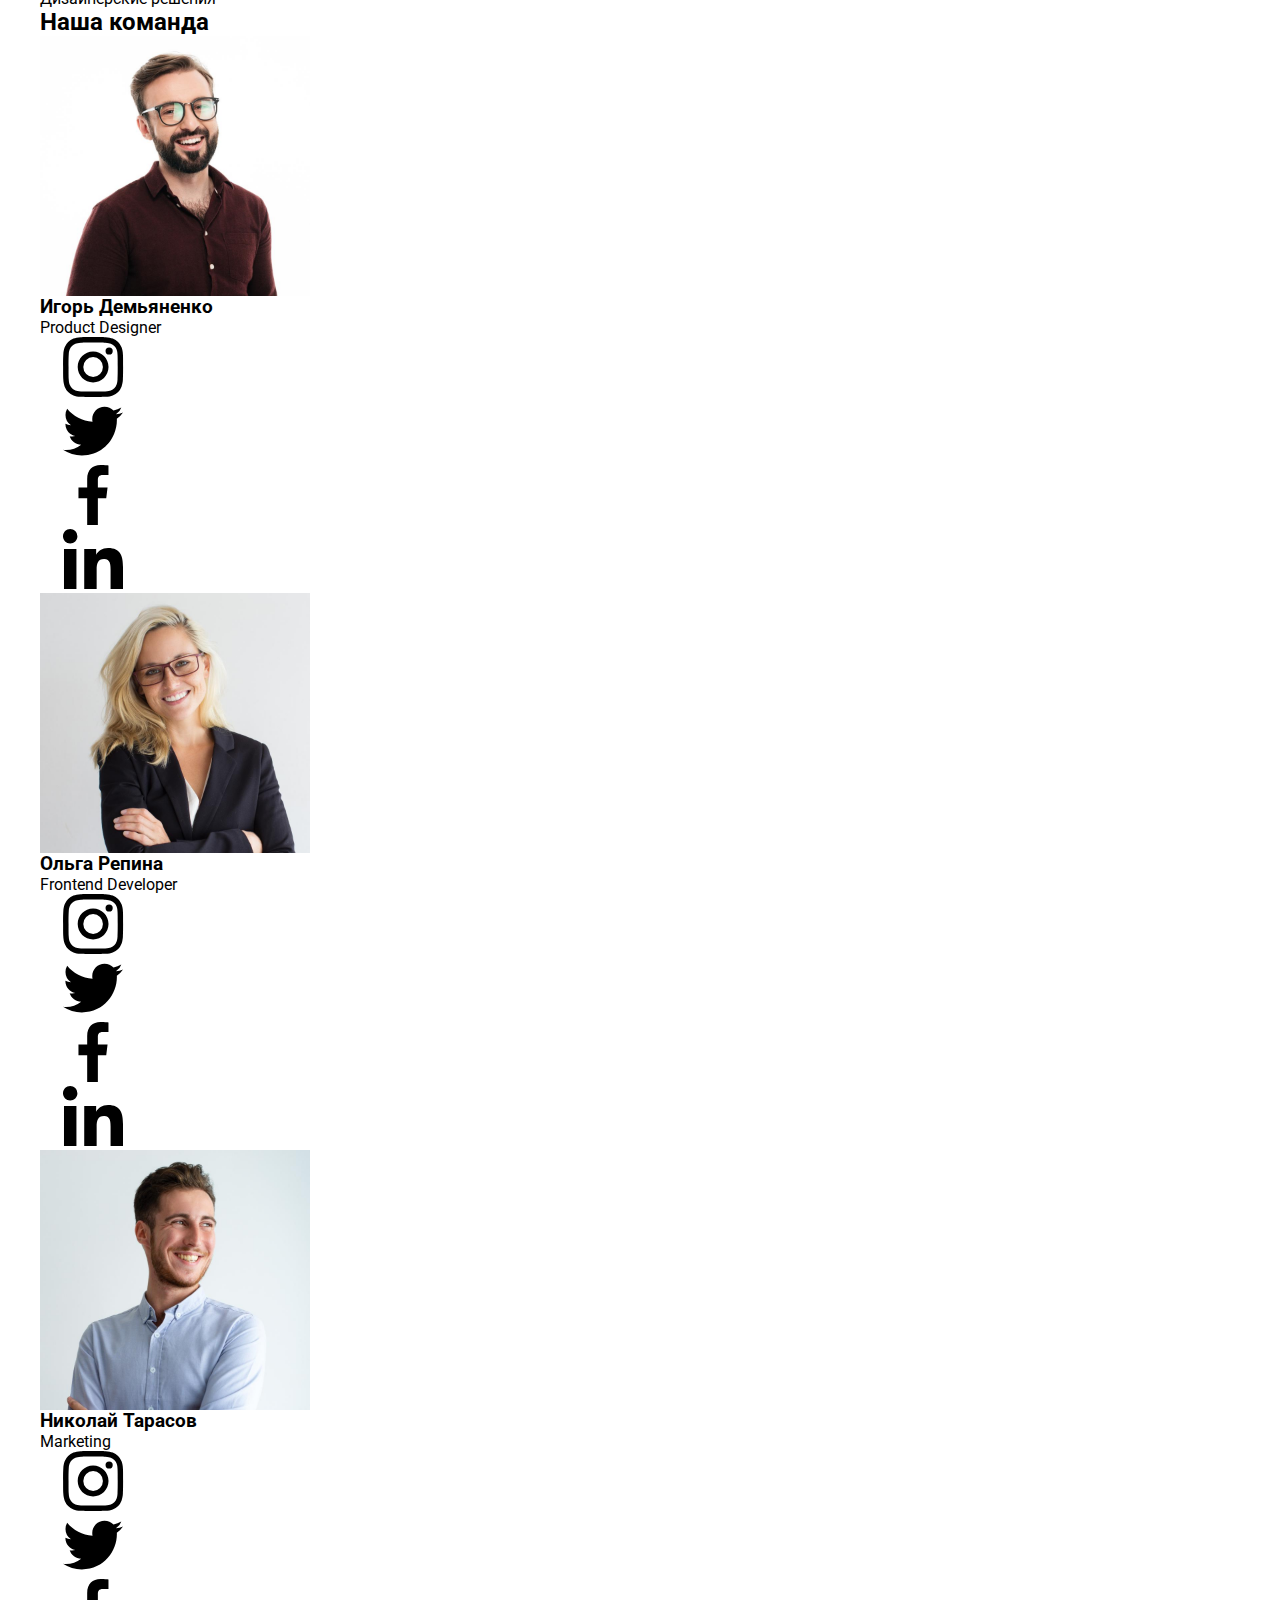
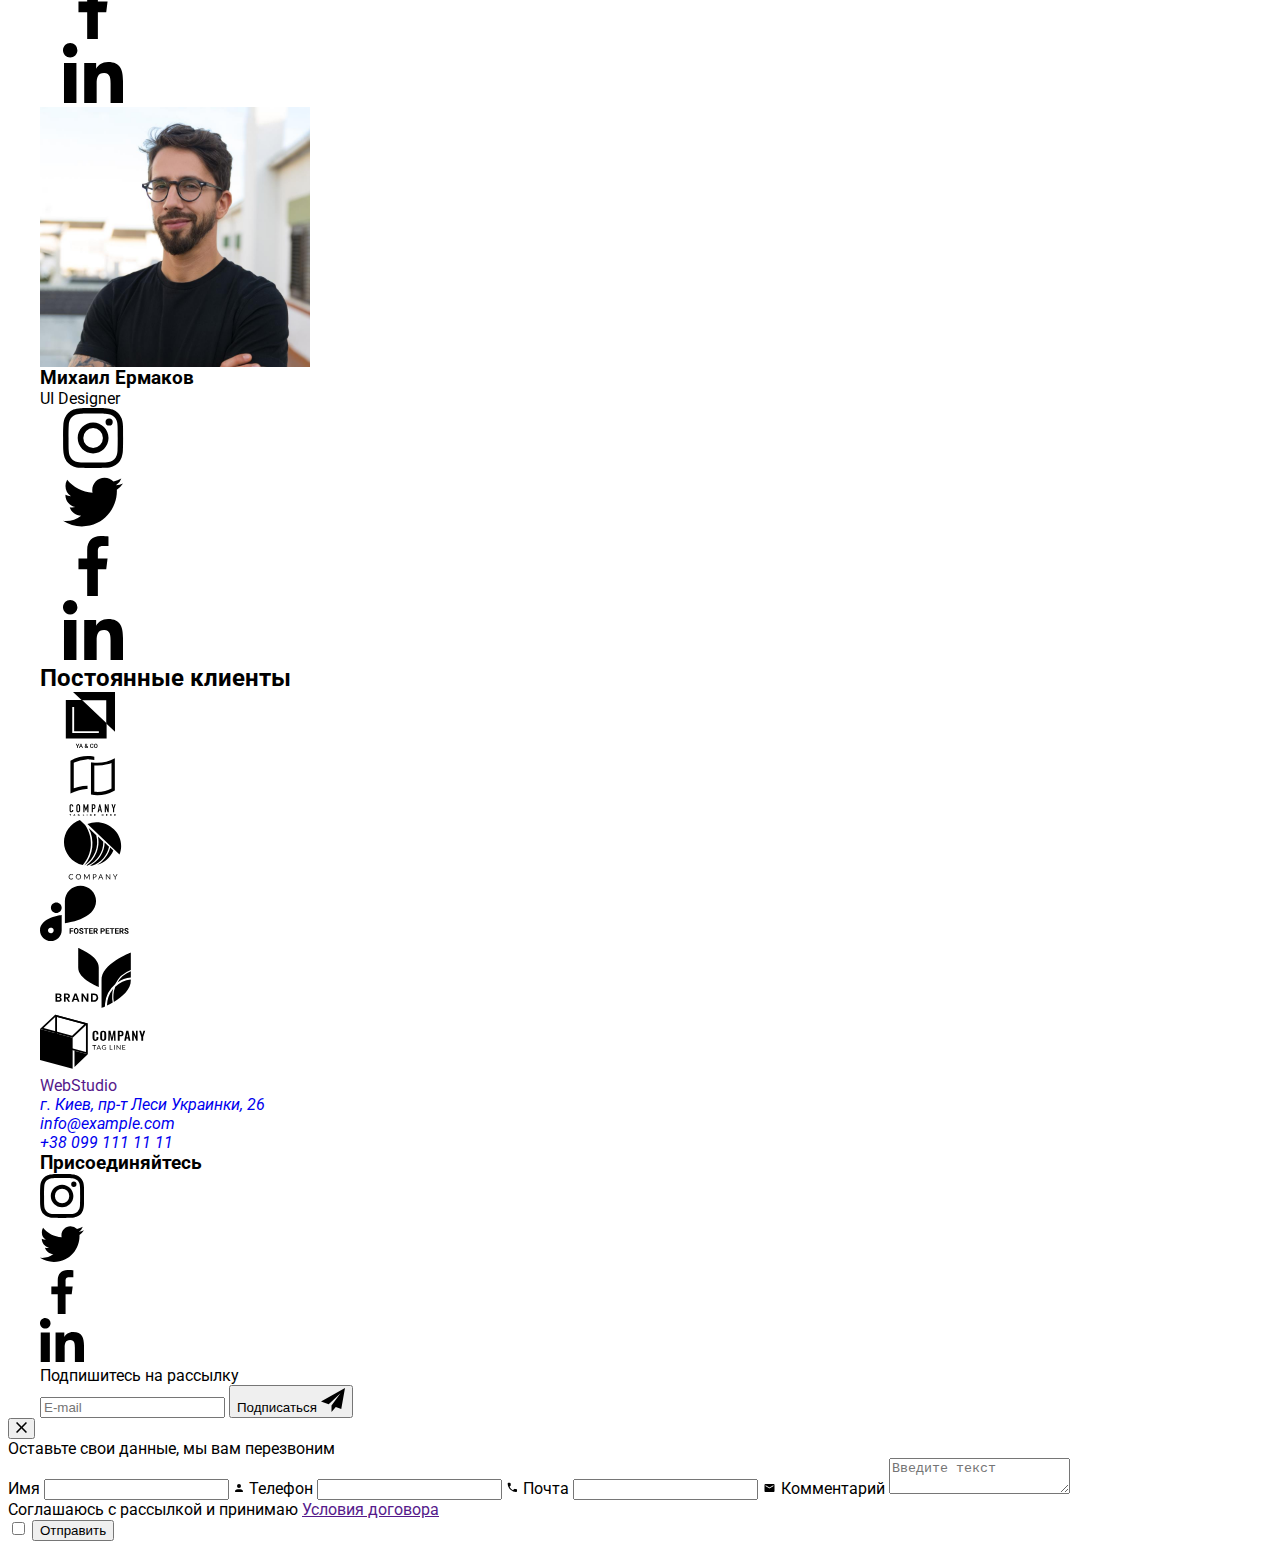
==== commit 962e6403: "hw7-broken" ====
--- a/index.html
+++ b/index.html
@@ -14,7 +14,7 @@
   <link rel="stylesheet" href="https://cdnjs.cloudflare.com/ajax/libs/modern-normalize/1.1.0/modern-normalize.min.css"
     integrity="sha512-wpPYUAdjBVSE4KJnH1VR1HeZfpl1ub8YT/NKx4PuQ5NmX2tKuGu6U/JRp5y+Y8XG2tV+wKQpNHVUX03MfMFn9Q=="
     crossorigin="anonymous" referrerpolicy="no-referrer" />
-  <link rel="stylesheet" href="css/styles.css" />
+  <link rel="stylesheet" href="./css/main.min.css" />
 </head>
 
 <body>
@@ -486,7 +486,7 @@
 
         <label for="accept" class="form-checkbox">
           <p class="checkbox-text">Соглашаюсь с рассылкой и принимаю
-            <a href="">Условия договора</a>
+            <a class="checkbox-text-link" href="">Условия договора</a>
           </p>
           <input class="check" type="checkbox" id="accept">
           <span class="outer-checkbox"></span>
--- a/css/main.min.css
+++ b/css/main.min.css
@@ -0,0 +1,2 @@
+:root{--header-color: #ffffff;--header-logo-color: #000000;--header-text-color: #212121;--title-color: #212121;--text-color: #757575;--footer-address-color: #ffffff;--footer-contacts-color: rgba(255, 255, 255, 0.6);--accent-color: #2196f3}body{font-family:'Roboto', sans-serif}p,h1,h2,h3,h4,h5,h6{margin:0}ul{margin:0;padding:0}img{display:block}button{cursor:pointer}.container{width:1200px;padding-left:15px;padding-right:15px;margin:0 auto}.list{list-style:none}.link{text-decoration:none}
+/*# sourceMappingURL=main.min.css.map */